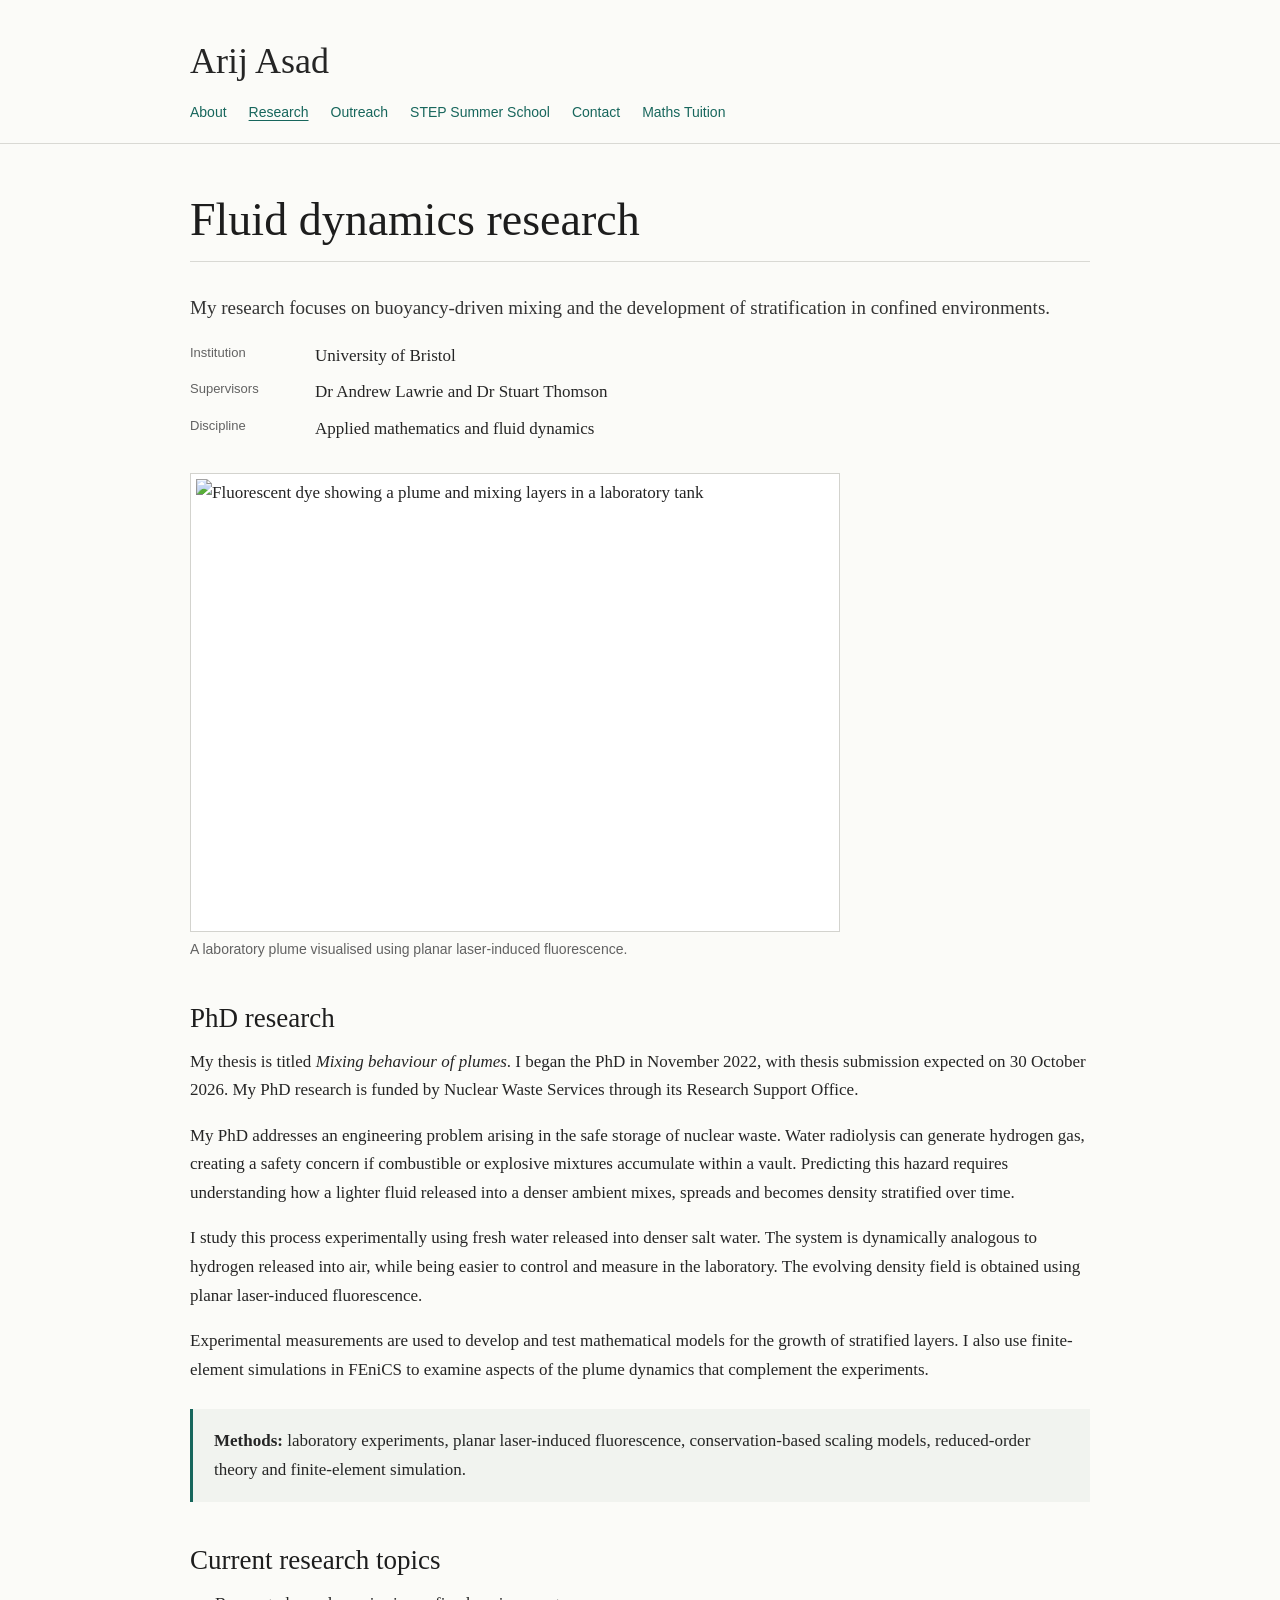
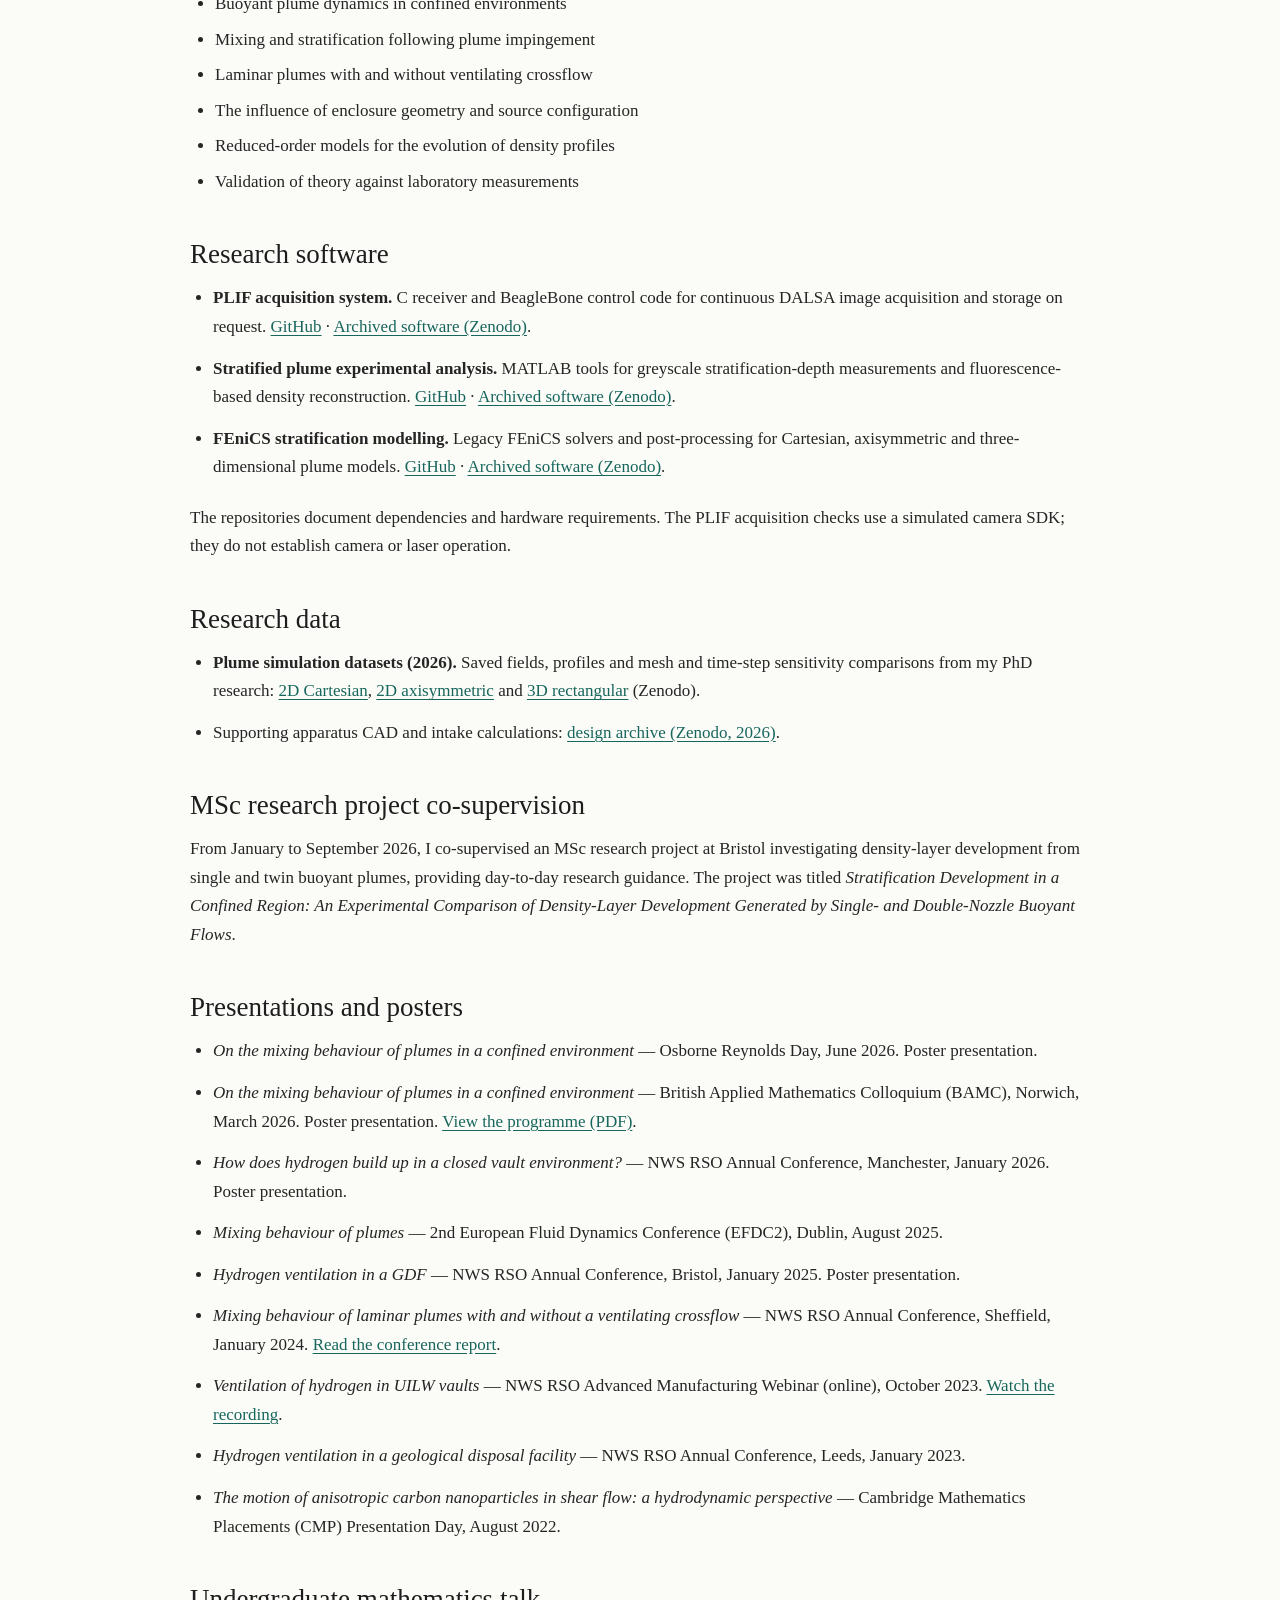
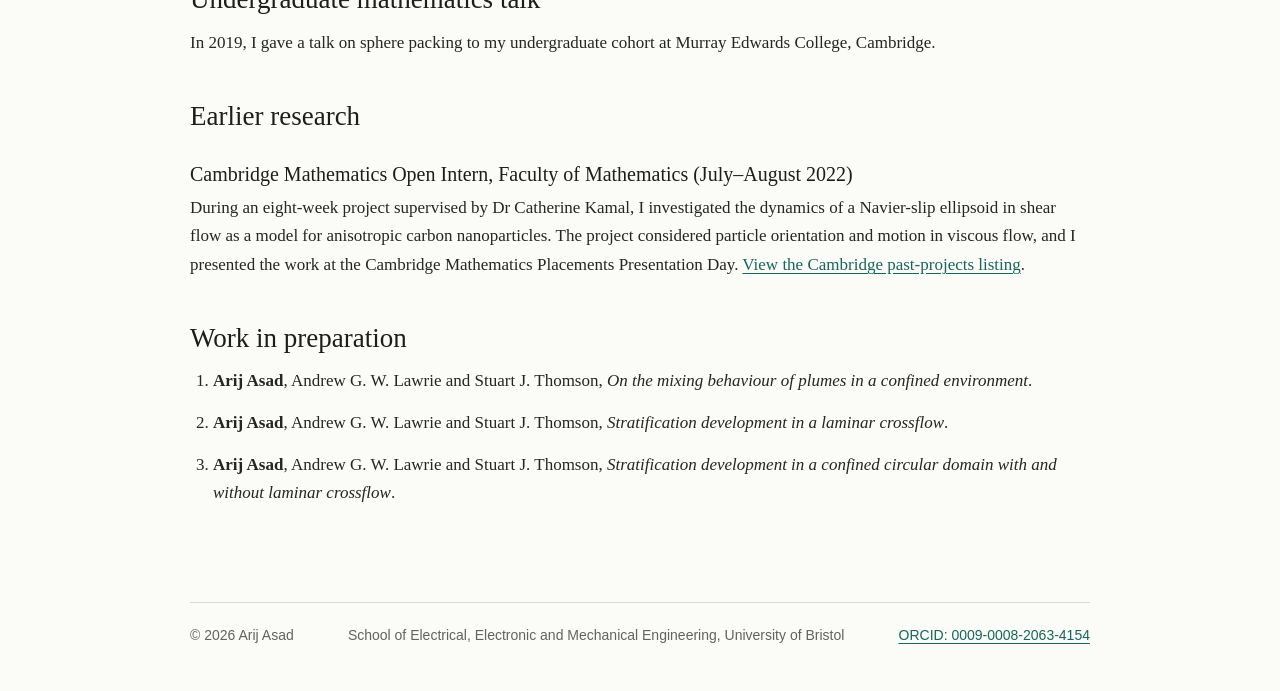
==== research/index.html @ c2981f2d "Align CV and research page with the supporting-apparatus bullet" ====
<!doctype html>
<html lang="en-GB">
<head>
  <meta charset="utf-8"><meta name="viewport" content="width=device-width, initial-scale=1">
  <title>Fluid Dynamics Research | Arij Asad</title>
  <meta name="description" content="Fluid dynamics research by Arij Asad on buoyant plumes, fluid mixing and stratification in confined environments.">
  <link rel="canonical" href="https://www.arijasad.com/research/">
  <link rel="icon" href="/favicon.ico?v=dd9f0d4a0c" sizes="16x16 32x32 48x48 64x64">
<link rel="icon" href="/plume-favicon-32.png" type="image/png" sizes="32x32">
<link rel="icon" href="/plume-favicon-64.png" type="image/png" sizes="64x64"><link rel="stylesheet" href="/site.css">
  <meta property="og:type" content="website"><meta property="og:site_name" content="Arij Asad"><meta property="og:title" content="Fluid Dynamics Research | Arij Asad"><meta property="og:description" content="Applied mathematics research into buoyant plumes, fluid mixing and stratification in confined environments."><meta property="og:url" content="https://www.arijasad.com/research/"><meta property="og:image" content="https://www.arijasad.com/assets/social-preview.png">
  <meta name="twitter:card" content="summary_large_image"><meta name="twitter:title" content="Fluid Dynamics Research | Arij Asad"><meta name="twitter:description" content="Applied mathematics research into buoyant plumes, fluid mixing and stratification in confined environments."><meta name="twitter:image" content="https://www.arijasad.com/assets/social-preview.png">
</head>
<body>
  <a class="skip-link" href="#main-content">Skip to content</a>
  <header class="site-header"><div class="site-width"><a class="site-name" href="/">Arij Asad</a><nav aria-label="Main navigation"><a href="/">About</a><a href="/research/" aria-current="page">Research</a><a href="/outreach/">Outreach</a><a href="/she-talks-science-step/">STEP Summer School</a><a href="/contact/">Contact</a><a href="https://maths.arijasad.com/">Maths Tuition</a></nav></div></header>
  <div class="site-width"><main id="main-content">
    <h1>Fluid dynamics research</h1>
    <p class="intro">My research focuses on buoyancy-driven mixing and the development of stratification in confined environments.</p>
    <dl class="detail-list"><dt>Institution</dt><dd>University of Bristol</dd><dt>Supervisors</dt><dd>Dr Andrew Lawrie and Dr Stuart Thomson</dd><dt>Discipline</dt><dd>Applied mathematics and fluid dynamics</dd></dl>
    <figure class="content-image"><img src="/assets/turbulent-plume-research.webp" alt="Fluorescent dye showing a plume and mixing layers in a laboratory tank" width="1600" height="1120"><figcaption>A laboratory plume visualised using planar laser-induced fluorescence.</figcaption></figure>
    <h2>PhD research</h2>
    <p>My thesis is titled <i>Mixing behaviour of plumes</i>. I began the PhD in November 2022, with thesis submission expected on 30 October 2026. My PhD research is funded by Nuclear Waste Services through its Research Support Office.</p>
    <p>My PhD addresses an engineering problem arising in the safe storage of nuclear waste. Water radiolysis can generate hydrogen gas, creating a safety concern if combustible or explosive mixtures accumulate within a vault. Predicting this hazard requires understanding how a lighter fluid released into a denser ambient mixes, spreads and becomes density stratified over time.</p>
    <p>I study this process experimentally using fresh water released into denser salt water. The system is dynamically analogous to hydrogen released into air, while being easier to control and measure in the laboratory. The evolving density field is obtained using planar laser-induced fluorescence.</p>
    <p>Experimental measurements are used to develop and test mathematical models for the growth of stratified layers. I also use finite-element simulations in FEniCS to examine aspects of the plume dynamics that complement the experiments.</p>
    <div class="research-note"><strong>Methods:</strong> laboratory experiments, planar laser-induced fluorescence, conservation-based scaling models, reduced-order theory and finite-element simulation.</div>
    <h2>Current research topics</h2>
    <ul><li>Buoyant plume dynamics in confined environments</li><li>Mixing and stratification following plume impingement</li><li>Laminar plumes with and without ventilating crossflow</li><li>The influence of enclosure geometry and source configuration</li><li>Reduced-order models for the evolution of density profiles</li><li>Validation of theory against laboratory measurements</li></ul>
    <h2 id="research-software">Research software</h2>
    <ul class="publication-list">
      <li><strong>PLIF acquisition system.</strong> C receiver and BeagleBone control code for continuous DALSA image acquisition and storage on request. <a href="https://github.com/arijasad/PhD-PLIF-Acquisition-System">GitHub</a> · <a href="https://doi.org/10.5281/zenodo.23546103">Archived software (Zenodo)</a>.</li>
      <li><strong>Stratified plume experimental analysis.</strong> MATLAB tools for greyscale stratification-depth measurements and fluorescence-based density reconstruction. <a href="https://github.com/arijasad/PhD-Stratified-Plume-Experimental-Analysis">GitHub</a> · <a href="https://doi.org/10.5281/zenodo.23545912">Archived software (Zenodo)</a>.</li>
      <li><strong>FEniCS stratification modelling.</strong> Legacy FEniCS solvers and post-processing for Cartesian, axisymmetric and three-dimensional plume models. <a href="https://github.com/arijasad/PhD-FEniCS-Stratification-Modelling">GitHub</a> · <a href="https://doi.org/10.5281/zenodo.23540374">Archived software (Zenodo)</a>.</li>
    </ul>
    <p>The repositories document dependencies and hardware requirements. The PLIF acquisition checks use a simulated camera SDK; they do not establish camera or laser operation.</p>
    <h2 id="research-data">Research data</h2>
    <ul class="publication-list">
      <li><strong>Plume simulation datasets (2026).</strong> Saved fields, profiles and mesh and time-step sensitivity comparisons from my PhD research: <a href="https://doi.org/10.5281/zenodo.23540946">2D Cartesian</a>, <a href="https://doi.org/10.5281/zenodo.23541035">2D axisymmetric</a> and <a href="https://doi.org/10.5281/zenodo.23542837">3D rectangular</a> (Zenodo).</li>
      <li>Supporting apparatus CAD and intake calculations: <a href="https://doi.org/10.5281/zenodo.23549016">design archive (Zenodo, 2026)</a>.</li>
    </ul>
    <h2>MSc research project co-supervision</h2>
    <p>From January to September 2026, I co-supervised an MSc research project at Bristol investigating density-layer development from single and twin buoyant plumes, providing day-to-day research guidance. The project was titled <i>Stratification Development in a Confined Region: An Experimental Comparison of Density-Layer Development Generated by Single- and Double-Nozzle Buoyant Flows</i>.</p>
    <h2>Presentations and posters</h2>
    <ul class="publication-list">
      <li><i>On the mixing behaviour of plumes in a confined environment</i> — Osborne Reynolds Day, June 2026. Poster presentation.</li>
      <li><i>On the mixing behaviour of plumes in a confined environment</i> — British Applied Mathematics Colloquium (BAMC), Norwich, March 2026. Poster presentation. <a href="https://bamc2026.mathmos.net/programme/programme.pdf" target="_blank" rel="noopener noreferrer">View the programme (PDF)</a>.</li>
      <li><i>How does hydrogen build up in a closed vault environment?</i> — NWS RSO Annual Conference, Manchester, January 2026. Poster presentation.</li>
      <li><i>Mixing behaviour of plumes</i> — 2nd European Fluid Dynamics Conference (EFDC2), Dublin, August 2025.</li>
      <li><i>Hydrogen ventilation in a GDF</i> — NWS RSO Annual Conference, Bristol, January 2025. Poster presentation.</li>
      <li><i>Mixing behaviour of laminar plumes with and without a ventilating crossflow</i> — NWS RSO Annual Conference, Sheffield, January 2024. <a href="https://www.niauk.org/nuclear-research-academics-share-learning-at-nws-conference-in-sheffield/" target="_blank" rel="noopener noreferrer">Read the conference report</a>.</li>
      <li><i>Ventilation of hydrogen in UILW vaults</i> — NWS RSO Advanced Manufacturing Webinar (online), October 2023. <a href="https://www.youtube.com/watch?v=lmaWfk3pyV0" target="_blank" rel="noopener noreferrer">Watch the recording</a>.</li>
      <li><i>Hydrogen ventilation in a geological disposal facility</i> — NWS RSO Annual Conference, Leeds, January 2023.</li>
      <li><i>The motion of anisotropic carbon nanoparticles in shear flow: a hydrodynamic perspective</i> — Cambridge Mathematics Placements (CMP) Presentation Day, August 2022.</li>
    </ul>
    <h2>Undergraduate mathematics talk</h2>
    <p>In 2019, I gave a talk on sphere packing to my undergraduate cohort at Murray Edwards College, Cambridge.</p>
    <h2>Earlier research</h2>
    <h3>Cambridge Mathematics Open Intern, Faculty of Mathematics (July–August 2022)</h3>
    <p>During an eight-week project supervised by Dr Catherine Kamal, I investigated the dynamics of a Navier-slip ellipsoid in shear flow as a model for anisotropic carbon nanoparticles. The project considered particle orientation and motion in viscous flow, and I presented the work at the Cambridge Mathematics Placements Presentation Day. <a href="https://www.maths.cam.ac.uk/internships/cambridge-mathematics-open-interns-and-past-projects" target="_blank" rel="noopener noreferrer">View the Cambridge past-projects listing</a>.</p>
    <h2>Work in preparation</h2>
    <ol class="publication-list"><li><strong>Arij Asad</strong>, Andrew G. W. Lawrie and Stuart J. Thomson, <i>On the mixing behaviour of plumes in a confined environment</i>.</li><li><strong>Arij Asad</strong>, Andrew G. W. Lawrie and Stuart J. Thomson, <i>Stratification development in a laminar crossflow</i>.</li><li><strong>Arij Asad</strong>, Andrew G. W. Lawrie and Stuart J. Thomson, <i>Stratification development in a confined circular domain with and without laminar crossflow</i>.</li></ol>
  </main></div>
  <footer class="site-footer site-width"><p>© 2026 Arij Asad</p><p>School of Electrical, Electronic and Mechanical Engineering, University of Bristol</p><p><a href="https://orcid.org/0009-0008-2063-4154" rel="me">ORCID: 0009-0008-2063-4154</a></p></footer>
</body>
</html>
---- site.css ----
:root {
  --text: #252525;
  --muted: #626262;
  --link: #17665c;
  --link-dark: #0e4d45;
  --rule: #d9d9d4;
  --background: #fbfbf8;
  --soft: #f1f3ef;
  --serif: Georgia, "Times New Roman", serif;
  --sans: Arial, Helvetica, sans-serif;
}

* { box-sizing: border-box; }
html { scroll-behavior: smooth; }
body {
  margin: 0;
  background: var(--background);
  color: var(--text);
  font-family: var(--serif);
  font-size: 17px;
  line-height: 1.68;
  -webkit-font-smoothing: antialiased;
}

a { color: var(--link); text-underline-offset: 3px; }
a:hover, a:focus-visible { color: var(--link-dark); }
img { display: block; max-width: 100%; height: auto; }

.skip-link {
  position: absolute;
  left: -9999px;
  top: 8px;
  padding: 8px 12px;
  background: white;
  z-index: 10;
}
.skip-link:focus { left: 8px; }

.site-width {
  width: min(900px, calc(100% - 42px));
  margin-inline: auto;
}

.site-header {
  padding: 42px 0 19px;
  border-bottom: 1px solid var(--rule);
}

.site-name {
  color: var(--text);
  font-size: 36px;
  line-height: 1.1;
  text-decoration: none;
}

.site-header nav {
  display: flex;
  flex-wrap: wrap;
  gap: 7px 22px;
  margin-top: 18px;
  font-family: var(--sans);
  font-size: 14px;
}

.site-header nav a { color: var(--link); text-decoration: none; }
.site-header nav a:hover,
.site-header nav a:focus-visible,
.site-header nav a[aria-current="page"] { text-decoration: underline; }

main { padding: 48px 0 72px; }

h1, h2, h3 {
  color: #1d1d1d;
  font-family: var(--serif);
  font-weight: 400;
  line-height: 1.22;
}

h1 {
  margin: 0 0 30px;
  padding-bottom: 13px;
  border-bottom: 1px solid var(--rule);
  font-size: clamp(34px, 5vw, 46px);
}

h2 { margin: 42px 0 13px; font-size: 27px; }
h3 { margin: 29px 0 8px; font-size: 20px; }
p { margin: 0 0 17px; }
ul, ol { margin: 8px 0 22px; padding-left: 25px; }
li { margin-bottom: 7px; }

.intro { color: #343434; font-size: 19px; line-height: 1.65; }

.home-photo { float: right; width: 210px; margin: 2px 0 22px 34px; }
.home-photo img,
.content-image img { border: 1px solid #d3d3ce; padding: 5px; background: white; }

figure { margin: 30px 0; }
figcaption {
  margin-top: 7px;
  color: var(--muted);
  font-family: var(--sans);
  font-size: 14px;
  line-height: 1.5;
}

.content-image { width: min(100%, 650px); }
.content-image.medium { width: min(100%, 560px); }
.content-image.small { width: min(100%, 430px); }

.quick-links {
  display: flex;
  flex-wrap: wrap;
  gap: 8px 20px;
  margin: 26px 0 34px;
  padding: 14px 0;
  border-top: 1px solid var(--rule);
  border-bottom: 1px solid var(--rule);
  font-family: var(--sans);
  font-size: 14px;
}

.interest-list { columns: 2; column-gap: 45px; max-width: 720px; }
.detail-list { margin: 18px 0 28px; }
.detail-list dt {
  float: left;
  clear: left;
  width: 115px;
  color: var(--muted);
  font-family: var(--sans);
  font-size: 13px;
}
.detail-list dd { margin: 0 0 8px 125px; }

.research-note {
  margin: 25px 0;
  padding: 18px 21px;
  border-left: 3px solid var(--link);
  background: var(--soft);
}

.publication-list { padding-left: 23px; }
.publication-list li { margin-bottom: 13px; }
.plain-sections section + section {
  margin-top: 39px;
  padding-top: 1px;
  border-top: 1px solid var(--rule);
}
.programme { margin-bottom: 25px; }
.programme h3 { margin-bottom: 5px; }
.programme p { margin-bottom: 8px; }

.contact-block {
  margin: 28px 0;
  padding: 20px 23px;
  background: var(--soft);
  border: 1px solid #dfe3dc;
}
.contact-block h2 { margin-top: 0; }
.contact-block p:last-child { margin-bottom: 0; }

.site-footer {
  display: flex;
  justify-content: space-between;
  gap: 25px;
  padding: 22px 0 45px;
  border-top: 1px solid var(--rule);
  color: var(--muted);
  font-family: var(--sans);
  font-size: 14px;
  line-height: 1.5;
}
.site-footer p { margin: 0; }

.profile-links {
  display: flex;
  flex-wrap: wrap;
  gap: 8px 22px;
  padding: 0;
  list-style: none;
  font-family: var(--sans);
  font-size: 14px;
}
.profile-links li { margin: 0; }
.home-profile-links { margin: -8px 0 27px; }

@media (max-width: 650px) {
  body { font-size: 16px; }
  .site-width { width: min(100% - 30px, 900px); }
  .site-header { padding-top: 28px; }
  .site-name { font-size: 31px; }
  main { padding-top: 35px; }
  h1 { font-size: 34px; }
  h2 { font-size: 24px; }
  .home-photo { float: none; width: min(230px, 70%); margin: 0 0 27px; }
  .interest-list { columns: 1; }
  .detail-list dt { float: none; width: auto; margin-bottom: 1px; }
  .detail-list dd { margin-left: 0; margin-bottom: 12px; }
  .site-footer { display: block; }
  .site-footer p + p { margin-top: 7px; }
}
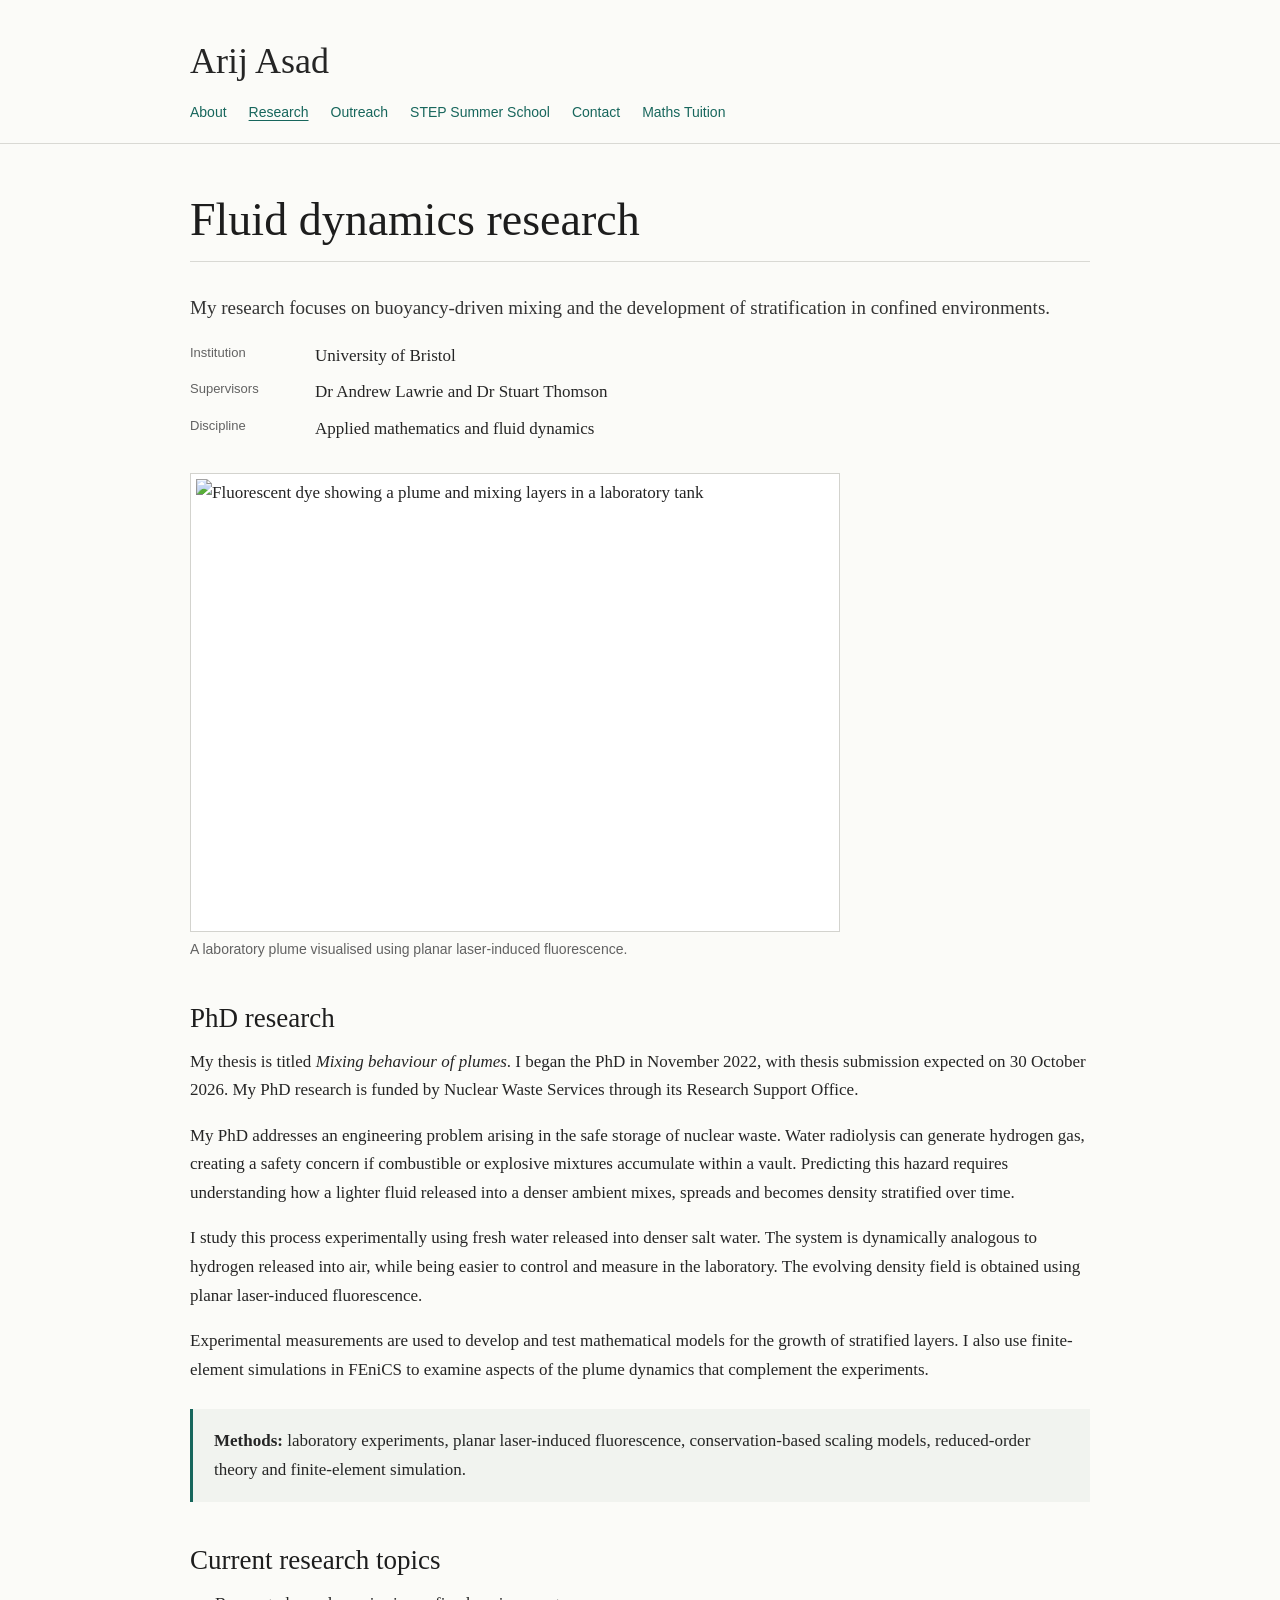
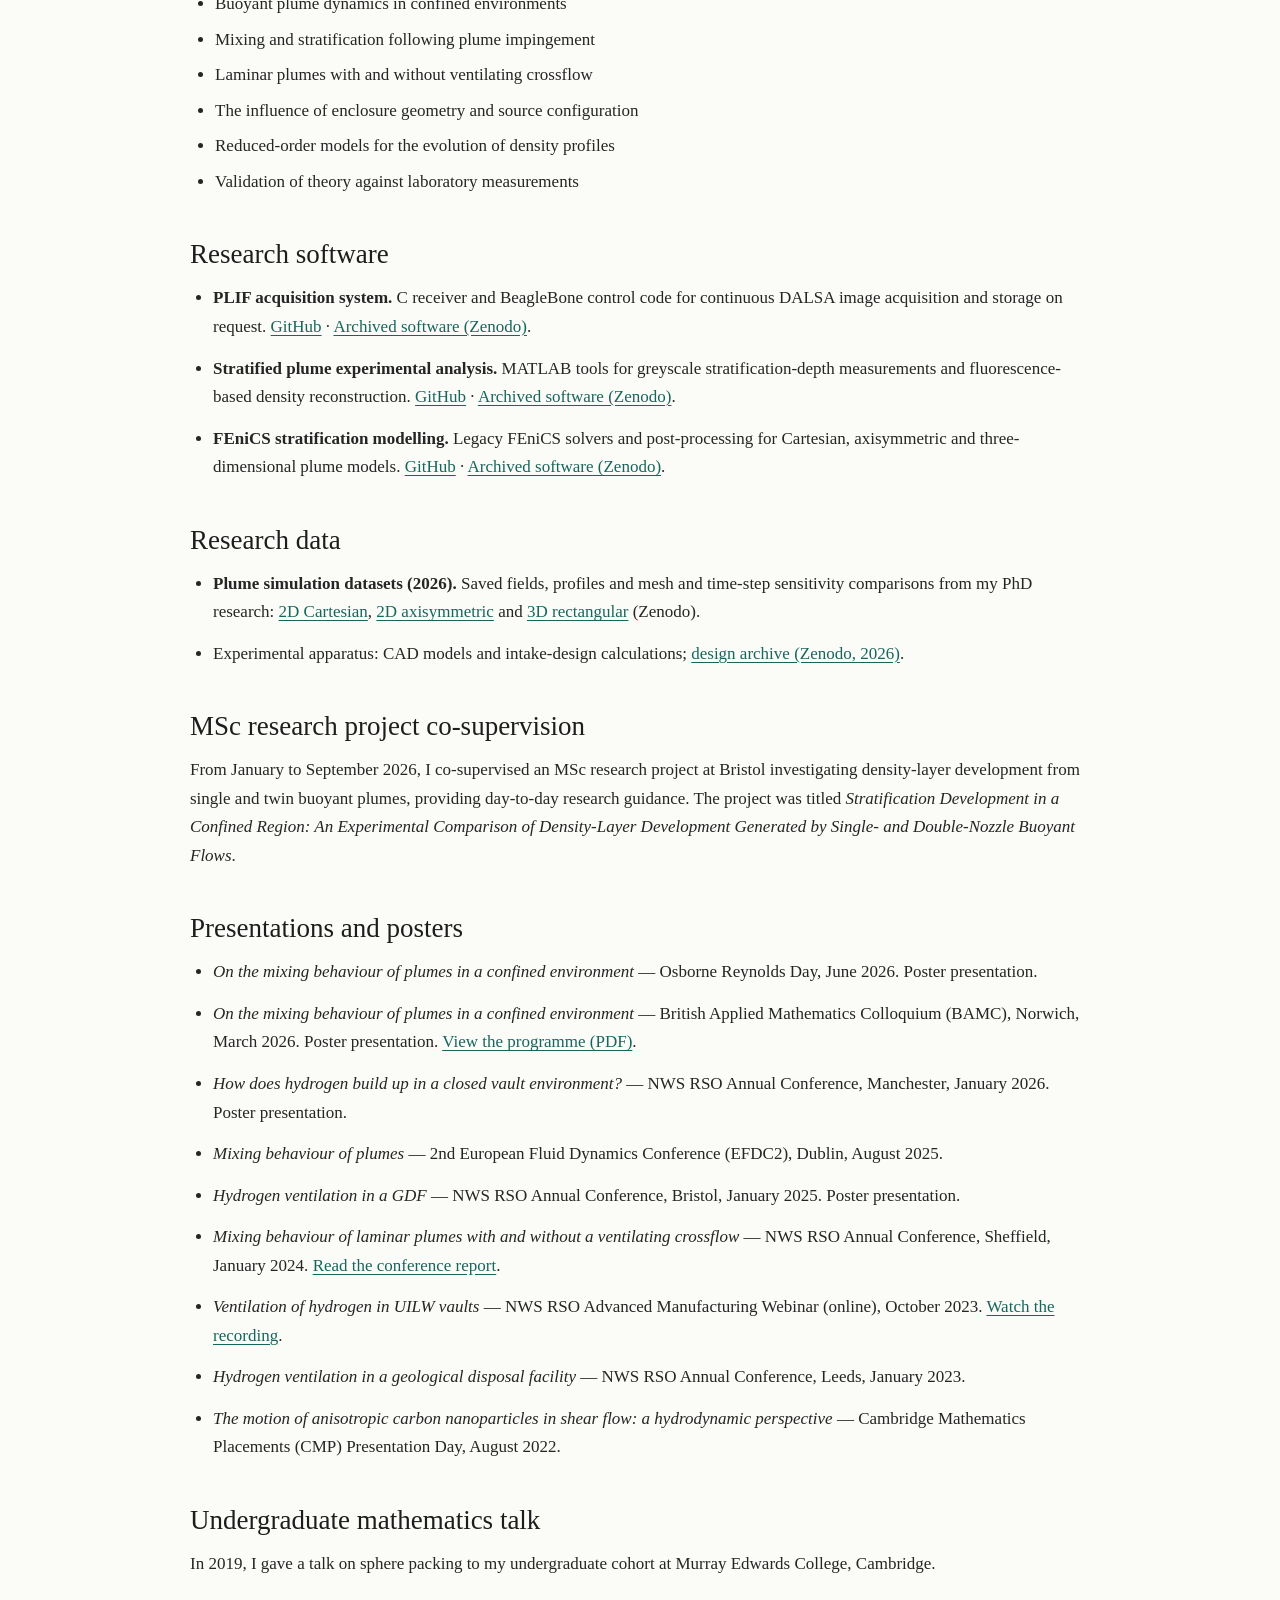
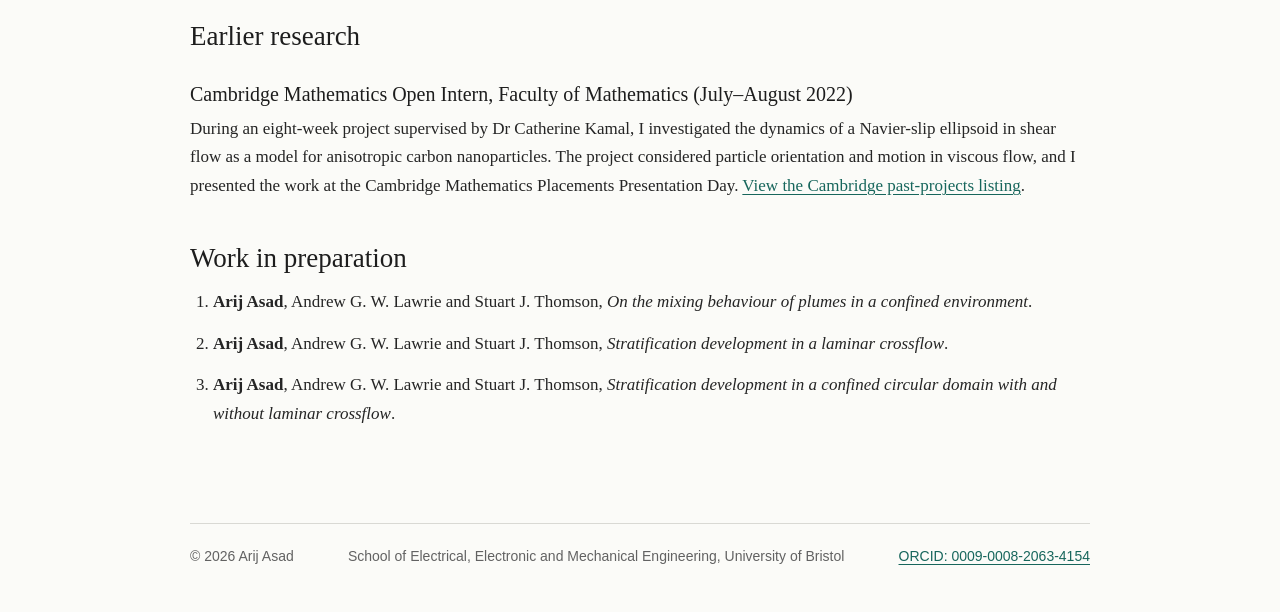
==== commit c73e18f3: "Clarify apparatus bullet and simplify software overview" ====
--- a/research/index.html
+++ b/research/index.html
@@ -33,11 +33,10 @@
       <li><strong>Stratified plume experimental analysis.</strong> MATLAB tools for greyscale stratification-depth measurements and fluorescence-based density reconstruction. <a href="https://github.com/arijasad/PhD-Stratified-Plume-Experimental-Analysis">GitHub</a> · <a href="https://doi.org/10.5281/zenodo.23545912">Archived software (Zenodo)</a>.</li>
       <li><strong>FEniCS stratification modelling.</strong> Legacy FEniCS solvers and post-processing for Cartesian, axisymmetric and three-dimensional plume models. <a href="https://github.com/arijasad/PhD-FEniCS-Stratification-Modelling">GitHub</a> · <a href="https://doi.org/10.5281/zenodo.23540374">Archived software (Zenodo)</a>.</li>
     </ul>
-    <p>The repositories document dependencies and hardware requirements. The PLIF acquisition checks use a simulated camera SDK; they do not establish camera or laser operation.</p>
     <h2 id="research-data">Research data</h2>
     <ul class="publication-list">
       <li><strong>Plume simulation datasets (2026).</strong> Saved fields, profiles and mesh and time-step sensitivity comparisons from my PhD research: <a href="https://doi.org/10.5281/zenodo.23540946">2D Cartesian</a>, <a href="https://doi.org/10.5281/zenodo.23541035">2D axisymmetric</a> and <a href="https://doi.org/10.5281/zenodo.23542837">3D rectangular</a> (Zenodo).</li>
-      <li>Supporting apparatus CAD and intake calculations: <a href="https://doi.org/10.5281/zenodo.23549016">design archive (Zenodo, 2026)</a>.</li>
+      <li>Experimental apparatus: CAD models and intake-design calculations; <a href="https://doi.org/10.5281/zenodo.23549016">design archive (Zenodo, 2026)</a>.</li>
     </ul>
     <h2>MSc research project co-supervision</h2>
     <p>From January to September 2026, I co-supervised an MSc research project at Bristol investigating density-layer development from single and twin buoyant plumes, providing day-to-day research guidance. The project was titled <i>Stratification Development in a Confined Region: An Experimental Comparison of Density-Layer Development Generated by Single- and Double-Nozzle Buoyant Flows</i>.</p>
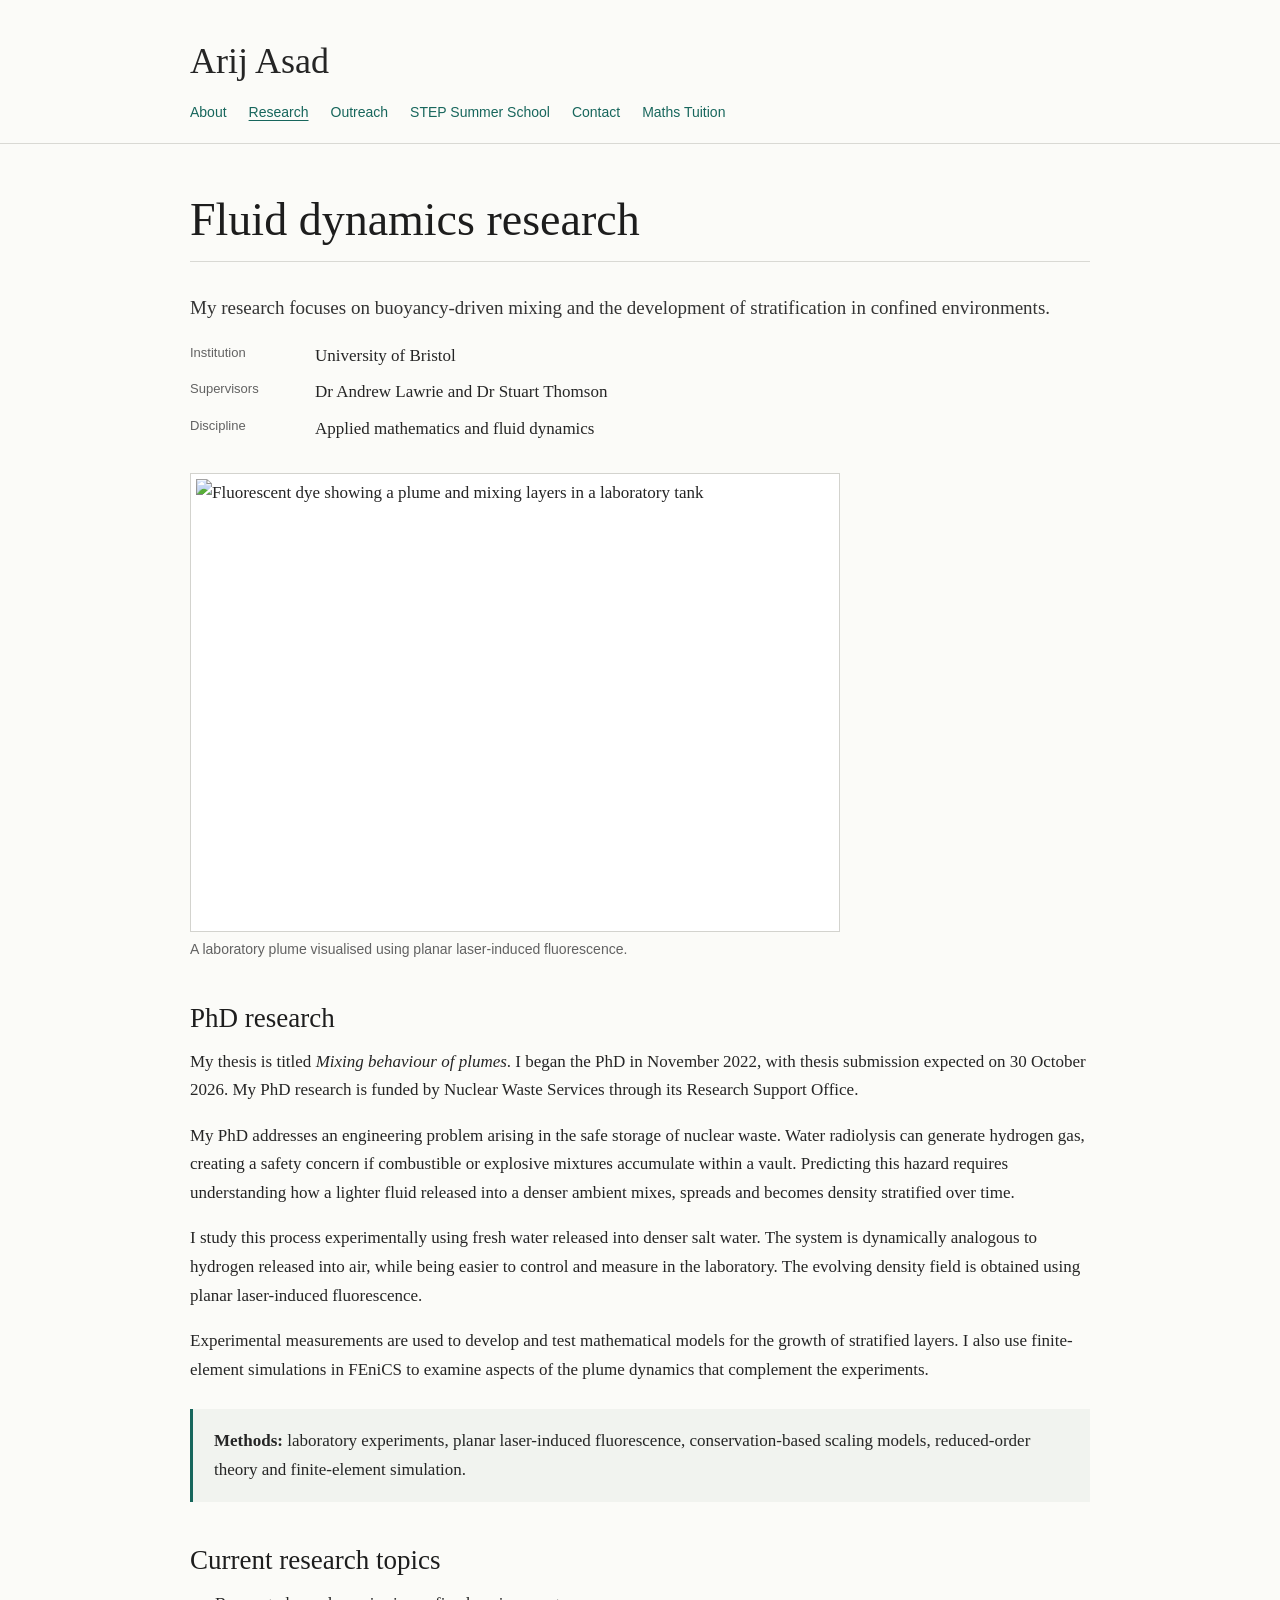
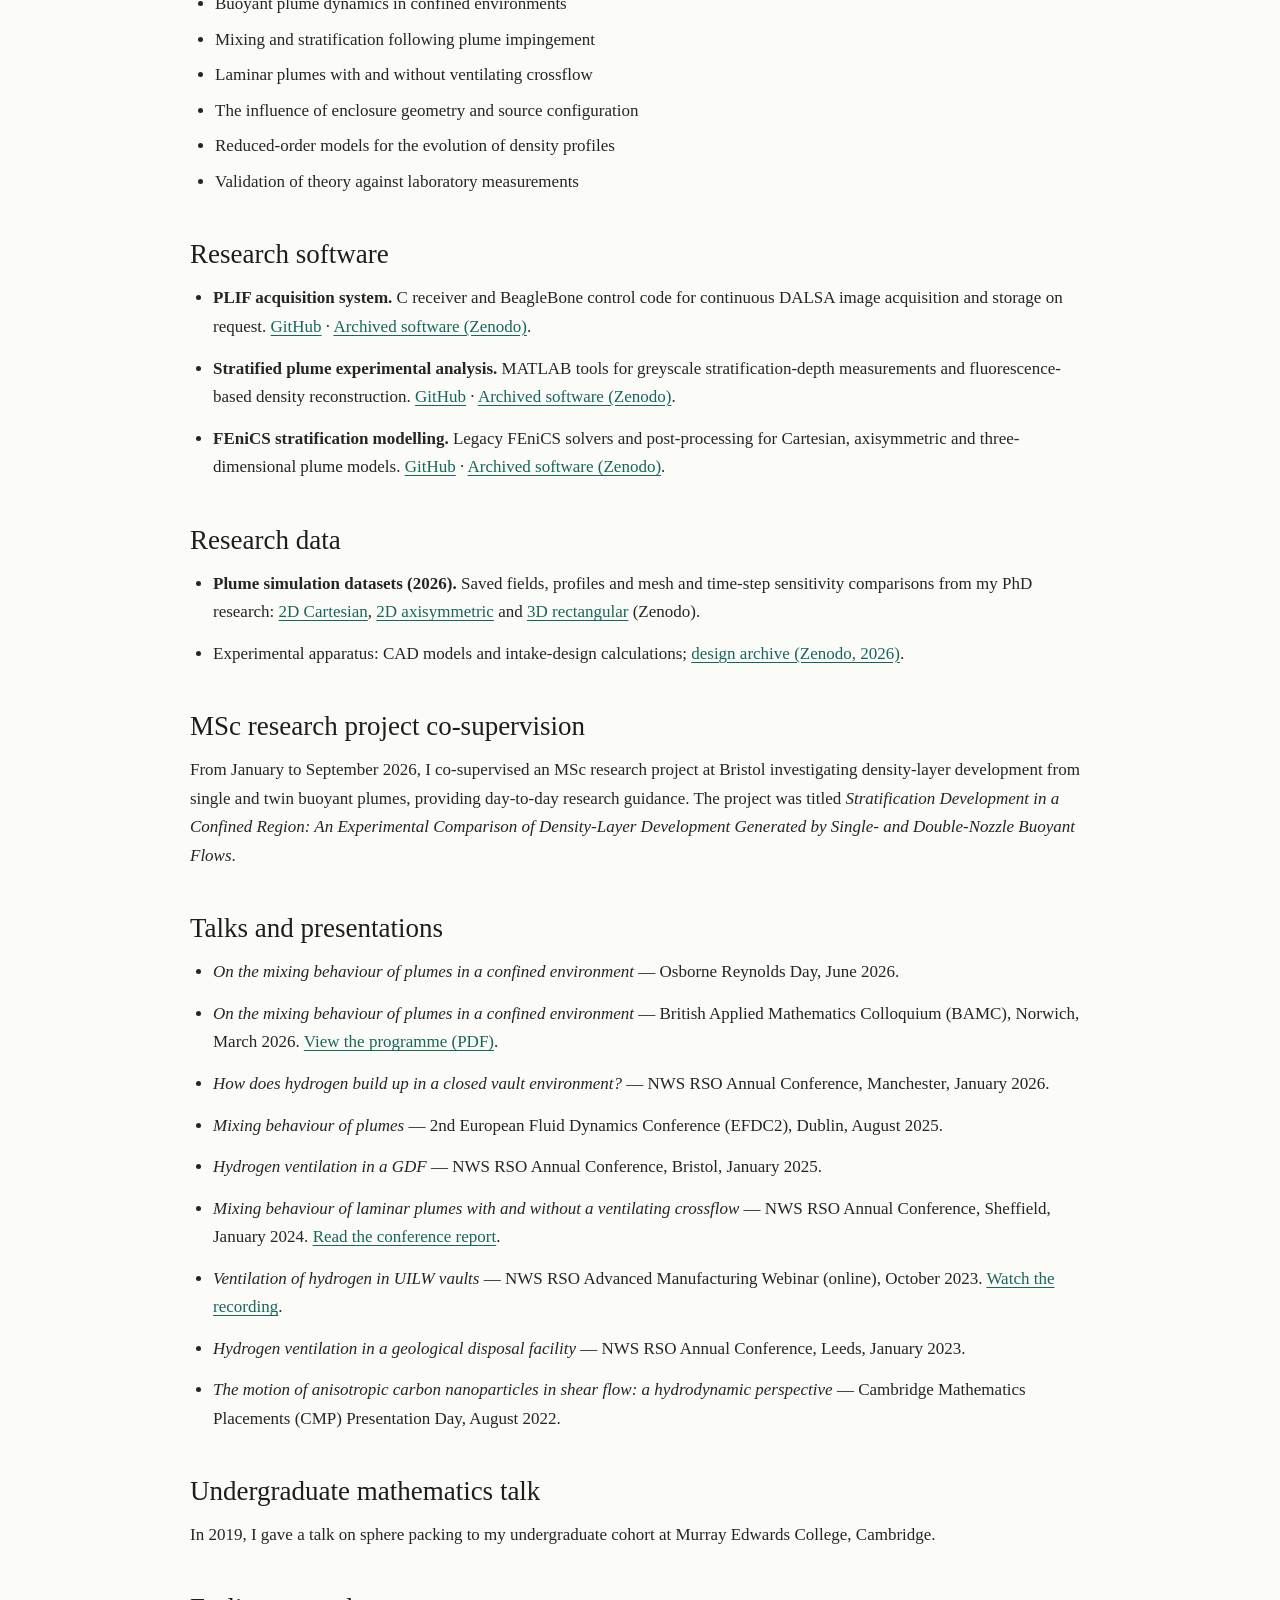
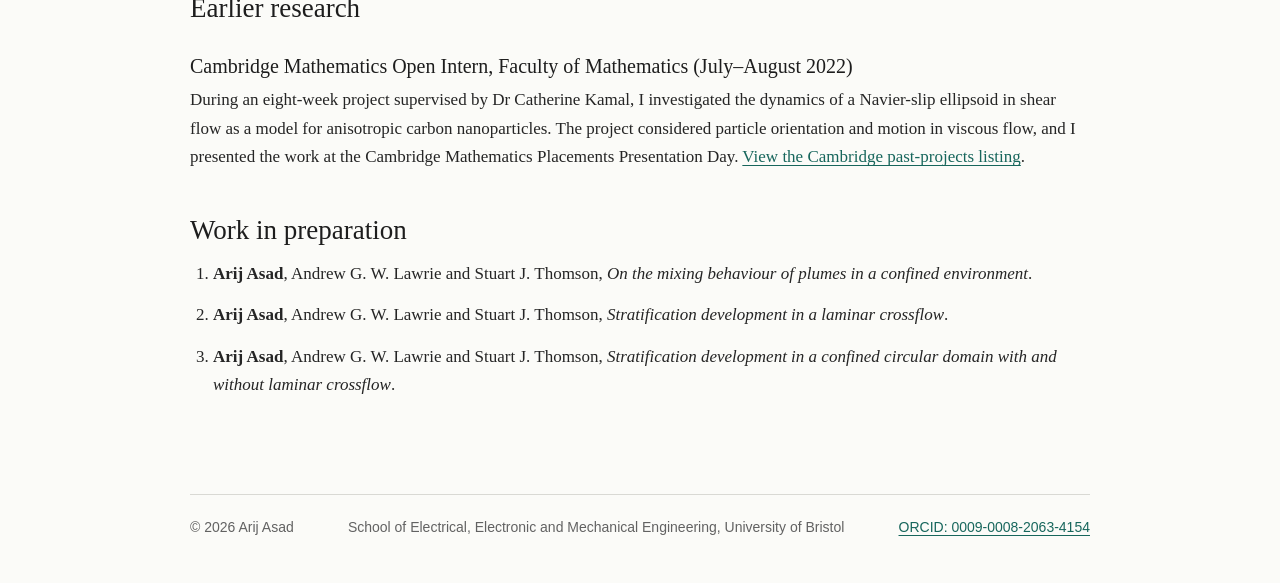
==== commit 4d8ade20: "Match website presentation wording to the CV" ====
--- a/research/index.html
+++ b/research/index.html
@@ -40,13 +40,13 @@
     </ul>
     <h2>MSc research project co-supervision</h2>
     <p>From January to September 2026, I co-supervised an MSc research project at Bristol investigating density-layer development from single and twin buoyant plumes, providing day-to-day research guidance. The project was titled <i>Stratification Development in a Confined Region: An Experimental Comparison of Density-Layer Development Generated by Single- and Double-Nozzle Buoyant Flows</i>.</p>
-    <h2>Presentations and posters</h2>
+    <h2>Talks and presentations</h2>
     <ul class="publication-list">
-      <li><i>On the mixing behaviour of plumes in a confined environment</i> — Osborne Reynolds Day, June 2026. Poster presentation.</li>
-      <li><i>On the mixing behaviour of plumes in a confined environment</i> — British Applied Mathematics Colloquium (BAMC), Norwich, March 2026. Poster presentation. <a href="https://bamc2026.mathmos.net/programme/programme.pdf" target="_blank" rel="noopener noreferrer">View the programme (PDF)</a>.</li>
-      <li><i>How does hydrogen build up in a closed vault environment?</i> — NWS RSO Annual Conference, Manchester, January 2026. Poster presentation.</li>
+      <li><i>On the mixing behaviour of plumes in a confined environment</i> — Osborne Reynolds Day, June 2026.</li>
+      <li><i>On the mixing behaviour of plumes in a confined environment</i> — British Applied Mathematics Colloquium (BAMC), Norwich, March 2026. <a href="https://bamc2026.mathmos.net/programme/programme.pdf" target="_blank" rel="noopener noreferrer">View the programme (PDF)</a>.</li>
+      <li><i>How does hydrogen build up in a closed vault environment?</i> — NWS RSO Annual Conference, Manchester, January 2026.</li>
       <li><i>Mixing behaviour of plumes</i> — 2nd European Fluid Dynamics Conference (EFDC2), Dublin, August 2025.</li>
-      <li><i>Hydrogen ventilation in a GDF</i> — NWS RSO Annual Conference, Bristol, January 2025. Poster presentation.</li>
+      <li><i>Hydrogen ventilation in a GDF</i> — NWS RSO Annual Conference, Bristol, January 2025.</li>
       <li><i>Mixing behaviour of laminar plumes with and without a ventilating crossflow</i> — NWS RSO Annual Conference, Sheffield, January 2024. <a href="https://www.niauk.org/nuclear-research-academics-share-learning-at-nws-conference-in-sheffield/" target="_blank" rel="noopener noreferrer">Read the conference report</a>.</li>
       <li><i>Ventilation of hydrogen in UILW vaults</i> — NWS RSO Advanced Manufacturing Webinar (online), October 2023. <a href="https://www.youtube.com/watch?v=lmaWfk3pyV0" target="_blank" rel="noopener noreferrer">Watch the recording</a>.</li>
       <li><i>Hydrogen ventilation in a geological disposal facility</i> — NWS RSO Annual Conference, Leeds, January 2023.</li>
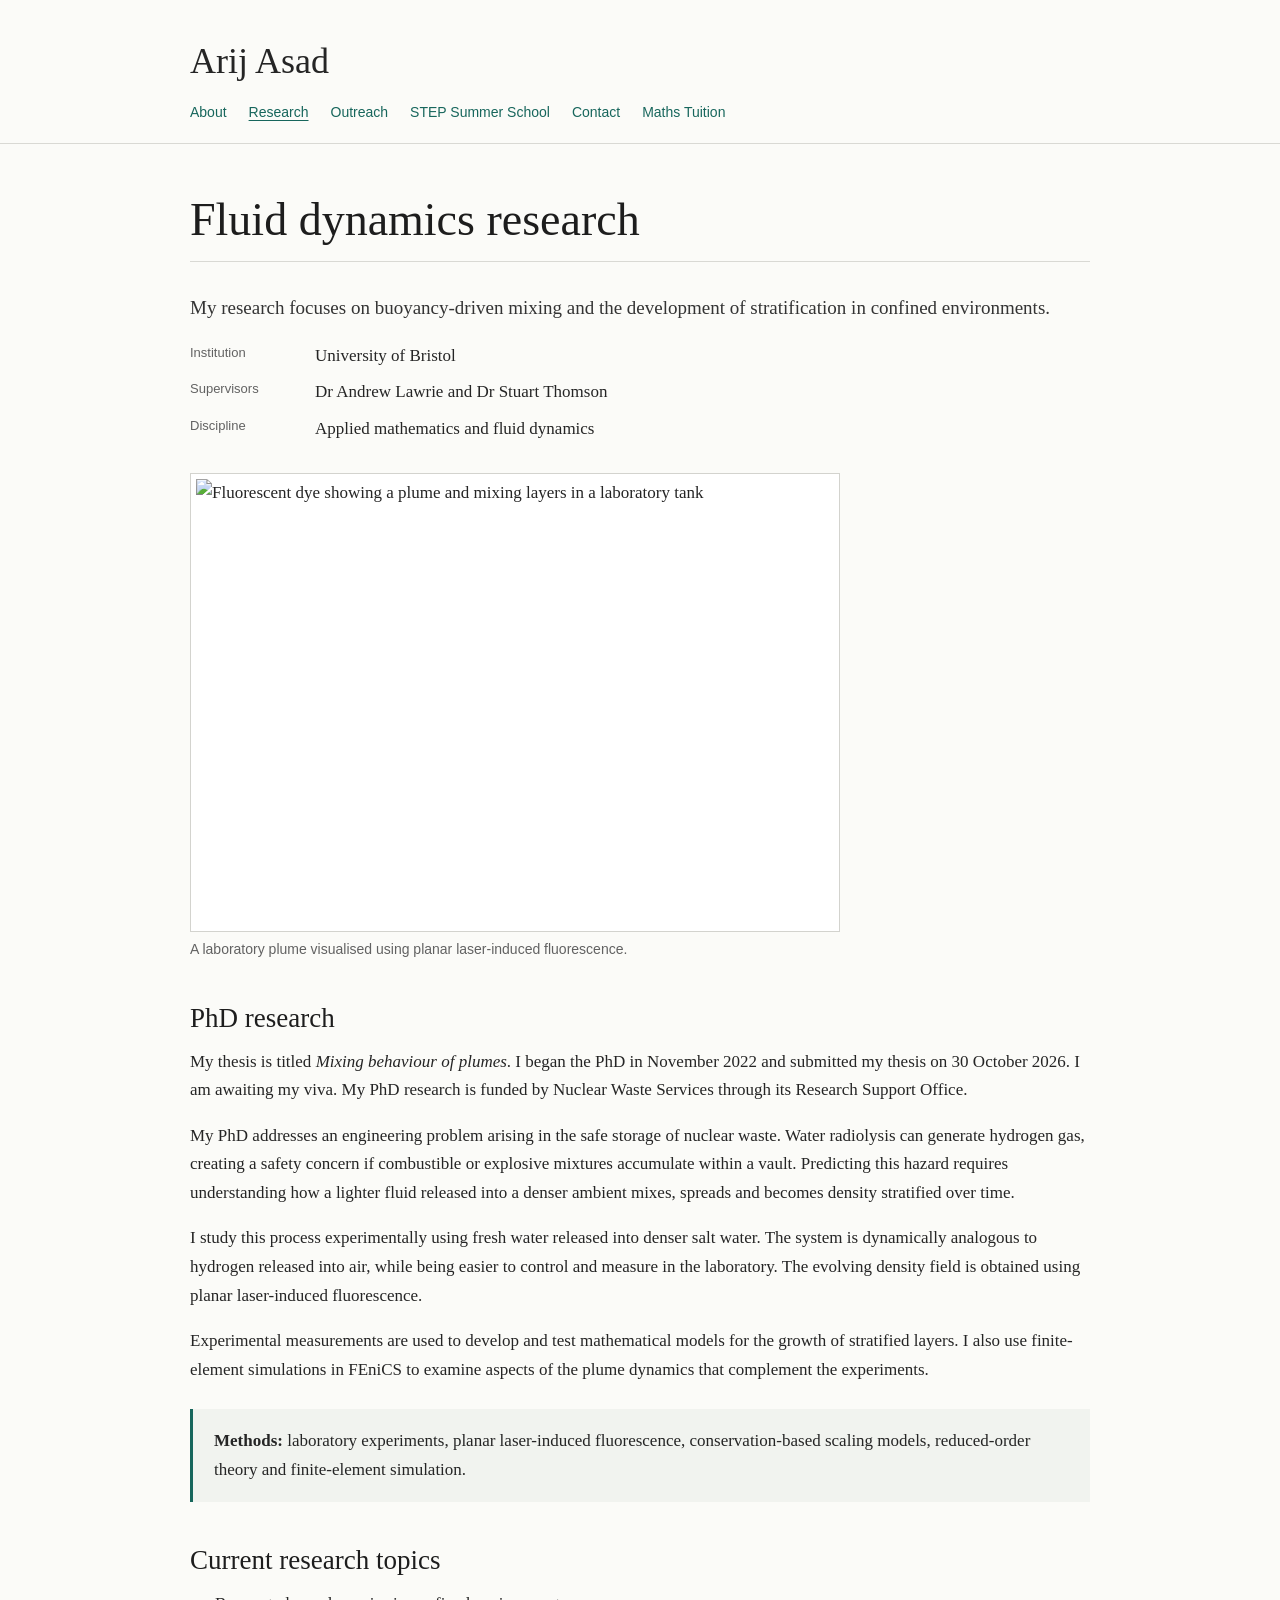
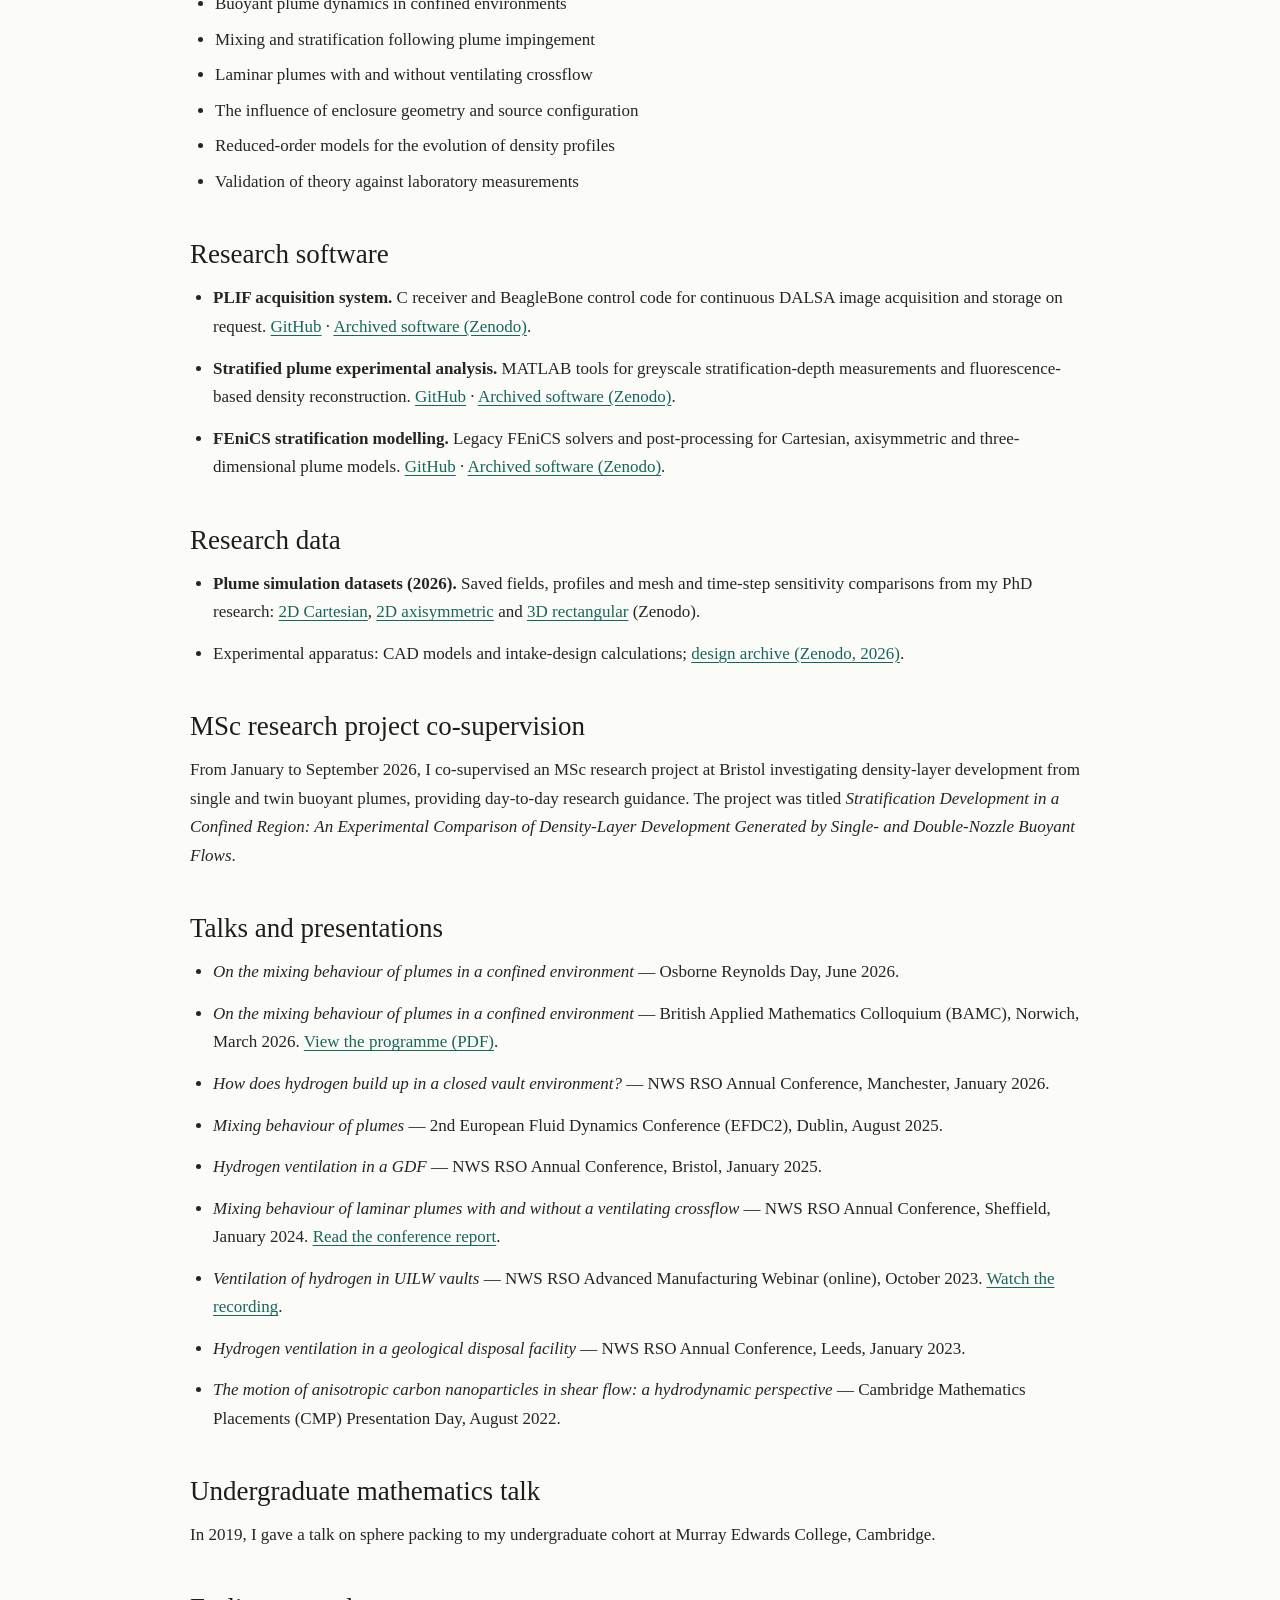
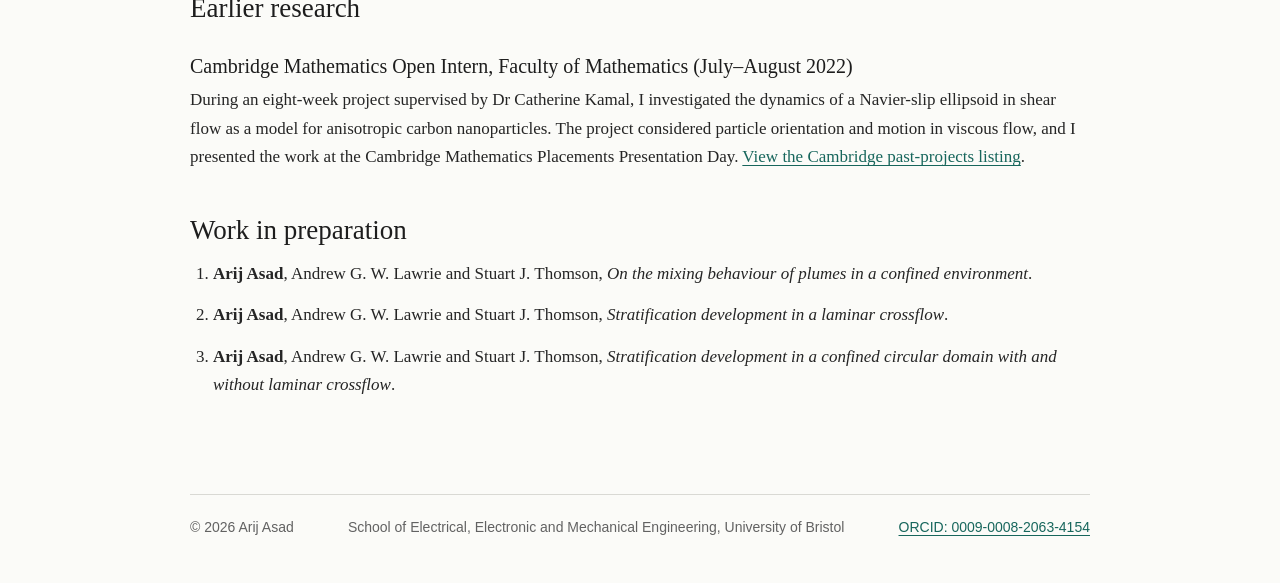
==== commit 7a20dc78: "Record PhD thesis submission and awaiting viva status" ====
--- a/research/index.html
+++ b/research/index.html
@@ -20,7 +20,7 @@
     <dl class="detail-list"><dt>Institution</dt><dd>University of Bristol</dd><dt>Supervisors</dt><dd>Dr Andrew Lawrie and Dr Stuart Thomson</dd><dt>Discipline</dt><dd>Applied mathematics and fluid dynamics</dd></dl>
     <figure class="content-image"><img src="/assets/turbulent-plume-research.webp" alt="Fluorescent dye showing a plume and mixing layers in a laboratory tank" width="1600" height="1120"><figcaption>A laboratory plume visualised using planar laser-induced fluorescence.</figcaption></figure>
     <h2>PhD research</h2>
-    <p>My thesis is titled <i>Mixing behaviour of plumes</i>. I began the PhD in November 2022, with thesis submission expected on 30 October 2026. My PhD research is funded by Nuclear Waste Services through its Research Support Office.</p>
+    <p>My thesis is titled <i>Mixing behaviour of plumes</i>. I began the PhD in November 2022 and submitted my thesis on 30 October 2026. I am awaiting my viva. My PhD research is funded by Nuclear Waste Services through its Research Support Office.</p>
     <p>My PhD addresses an engineering problem arising in the safe storage of nuclear waste. Water radiolysis can generate hydrogen gas, creating a safety concern if combustible or explosive mixtures accumulate within a vault. Predicting this hazard requires understanding how a lighter fluid released into a denser ambient mixes, spreads and becomes density stratified over time.</p>
     <p>I study this process experimentally using fresh water released into denser salt water. The system is dynamically analogous to hydrogen released into air, while being easier to control and measure in the laboratory. The evolving density field is obtained using planar laser-induced fluorescence.</p>
     <p>Experimental measurements are used to develop and test mathematical models for the growth of stratified layers. I also use finite-element simulations in FEniCS to examine aspects of the plume dynamics that complement the experiments.</p>
@@ -29,14 +29,14 @@
     <ul><li>Buoyant plume dynamics in confined environments</li><li>Mixing and stratification following plume impingement</li><li>Laminar plumes with and without ventilating crossflow</li><li>The influence of enclosure geometry and source configuration</li><li>Reduced-order models for the evolution of density profiles</li><li>Validation of theory against laboratory measurements</li></ul>
     <h2 id="research-software">Research software</h2>
     <ul class="publication-list">
-      <li><strong>PLIF acquisition system.</strong> C receiver and BeagleBone control code for continuous DALSA image acquisition and storage on request. <a href="https://github.com/arijasad/PhD-PLIF-Acquisition-System">GitHub</a> · <a href="https://doi.org/10.5281/zenodo.23546103">Archived software (Zenodo)</a>.</li>
-      <li><strong>Stratified plume experimental analysis.</strong> MATLAB tools for greyscale stratification-depth measurements and fluorescence-based density reconstruction. <a href="https://github.com/arijasad/PhD-Stratified-Plume-Experimental-Analysis">GitHub</a> · <a href="https://doi.org/10.5281/zenodo.23545912">Archived software (Zenodo)</a>.</li>
-      <li><strong>FEniCS stratification modelling.</strong> Legacy FEniCS solvers and post-processing for Cartesian, axisymmetric and three-dimensional plume models. <a href="https://github.com/arijasad/PhD-FEniCS-Stratification-Modelling">GitHub</a> · <a href="https://doi.org/10.5281/zenodo.23540374">Archived software (Zenodo)</a>.</li>
+      <li><strong>PLIF acquisition system.</strong> C receiver and BeagleBone control code for continuous DALSA image acquisition and storage on request. <a href="https://github.com/arijasad/PhD-PLIF-Acquisition-System">GitHub</a> · <a href="https://doi.org/10.5281/zenodo.23702255">Archived software (Zenodo)</a>.</li>
+      <li><strong>Stratified plume experimental analysis.</strong> MATLAB tools for greyscale stratification-depth measurements and fluorescence-based density reconstruction. <a href="https://github.com/arijasad/PhD-Stratified-Plume-Experimental-Analysis">GitHub</a> · <a href="https://doi.org/10.5281/zenodo.23716990">Archived software (Zenodo)</a>.</li>
+      <li><strong>FEniCS stratification modelling.</strong> Legacy FEniCS solvers and post-processing for Cartesian, axisymmetric and three-dimensional plume models. <a href="https://github.com/arijasad/PhD-FEniCS-Stratification-Modelling">GitHub</a> · <a href="https://doi.org/10.5281/zenodo.23702110">Archived software (Zenodo)</a>.</li>
     </ul>
     <h2 id="research-data">Research data</h2>
     <ul class="publication-list">
-      <li><strong>Plume simulation datasets (2026).</strong> Saved fields, profiles and mesh and time-step sensitivity comparisons from my PhD research: <a href="https://doi.org/10.5281/zenodo.23540946">2D Cartesian</a>, <a href="https://doi.org/10.5281/zenodo.23541035">2D axisymmetric</a> and <a href="https://doi.org/10.5281/zenodo.23542837">3D rectangular</a> (Zenodo).</li>
-      <li>Experimental apparatus: CAD models and intake-design calculations; <a href="https://doi.org/10.5281/zenodo.23549016">design archive (Zenodo, 2026)</a>.</li>
+      <li><strong>Plume simulation datasets (2026).</strong> Saved fields, profiles and mesh and time-step sensitivity comparisons from my PhD research: <a href="https://doi.org/10.5281/zenodo.23540946">2D Cartesian</a>, <a href="https://doi.org/10.5281/zenodo.23541035">2D axisymmetric</a> and <a href="https://doi.org/10.5281/zenodo.23702682">3D rectangular</a> (Zenodo).</li>
+      <li>Experimental apparatus: CAD models and intake-design calculations; <a href="https://doi.org/10.5281/zenodo.23717235">design archive (Zenodo, 2026)</a>.</li>
     </ul>
     <h2>MSc research project co-supervision</h2>
     <p>From January to September 2026, I co-supervised an MSc research project at Bristol investigating density-layer development from single and twin buoyant plumes, providing day-to-day research guidance. The project was titled <i>Stratification Development in a Confined Region: An Experimental Comparison of Density-Layer Development Generated by Single- and Double-Nozzle Buoyant Flows</i>.</p>
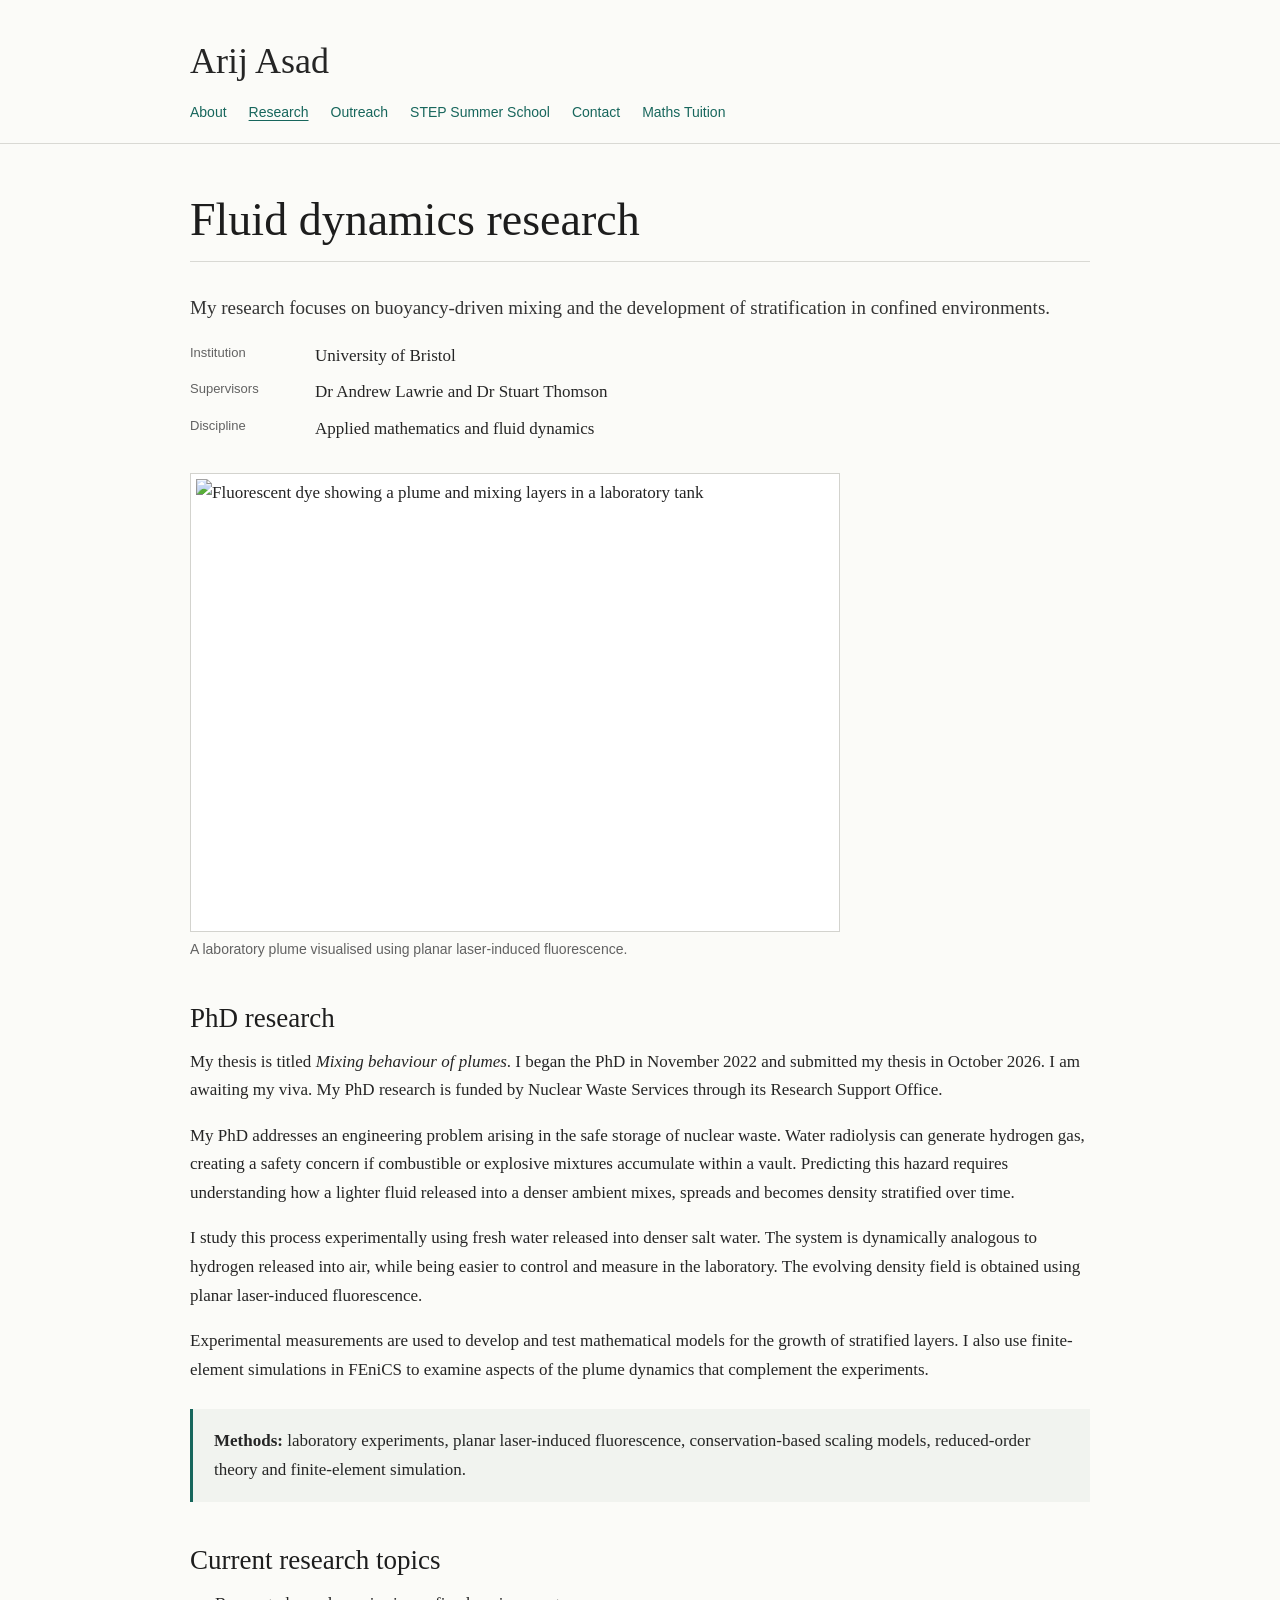
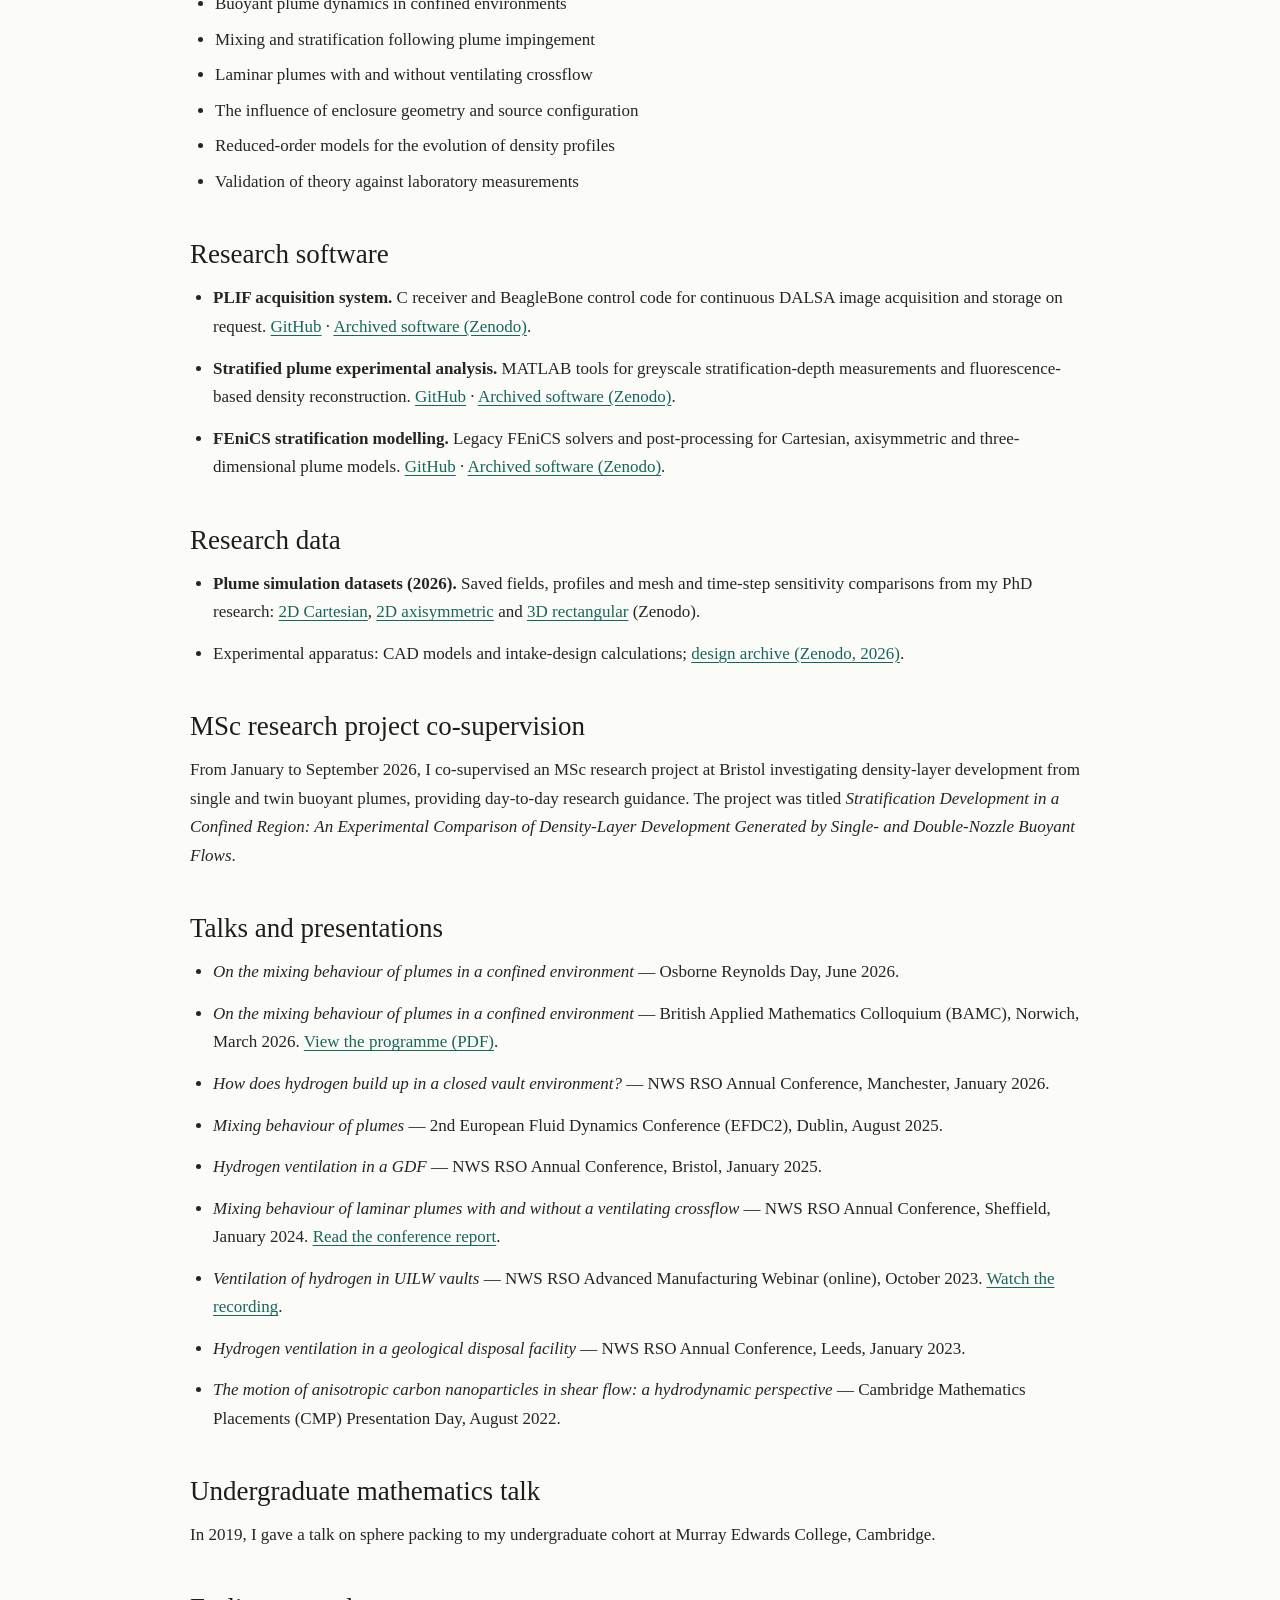
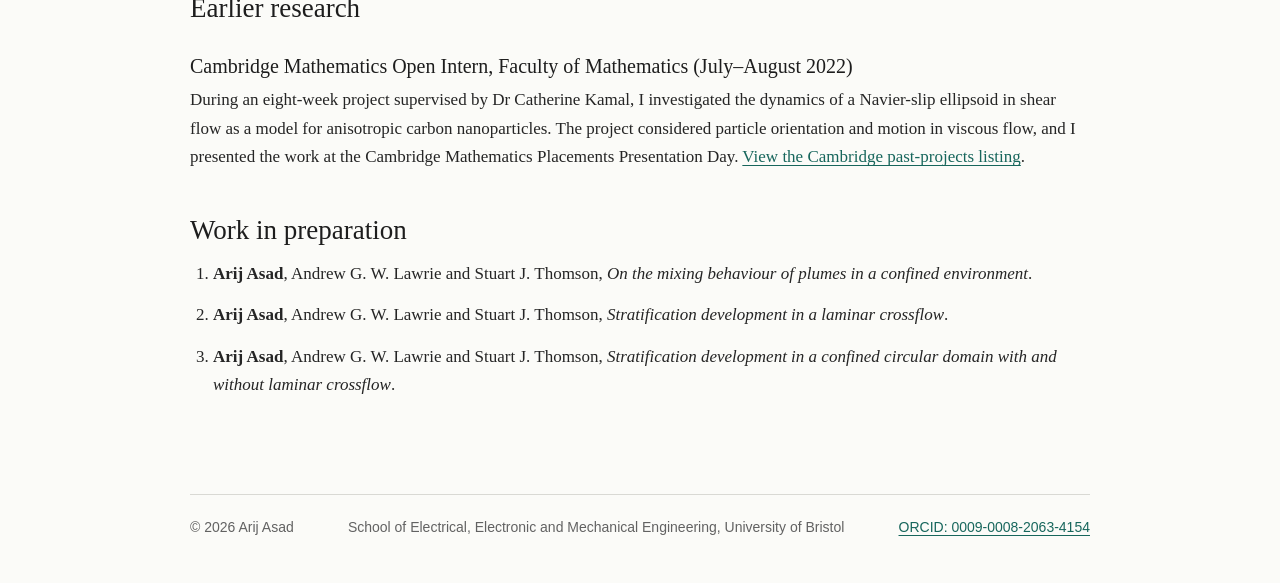
==== commit 56478621: "Use month-only thesis submission dates and streamline CV profile" ====
--- a/research/index.html
+++ b/research/index.html
@@ -20,7 +20,7 @@
     <dl class="detail-list"><dt>Institution</dt><dd>University of Bristol</dd><dt>Supervisors</dt><dd>Dr Andrew Lawrie and Dr Stuart Thomson</dd><dt>Discipline</dt><dd>Applied mathematics and fluid dynamics</dd></dl>
     <figure class="content-image"><img src="/assets/turbulent-plume-research.webp" alt="Fluorescent dye showing a plume and mixing layers in a laboratory tank" width="1600" height="1120"><figcaption>A laboratory plume visualised using planar laser-induced fluorescence.</figcaption></figure>
     <h2>PhD research</h2>
-    <p>My thesis is titled <i>Mixing behaviour of plumes</i>. I began the PhD in November 2022 and submitted my thesis on 30 October 2026. I am awaiting my viva. My PhD research is funded by Nuclear Waste Services through its Research Support Office.</p>
+    <p>My thesis is titled <i>Mixing behaviour of plumes</i>. I began the PhD in November 2022 and submitted my thesis in October 2026. I am awaiting my viva. My PhD research is funded by Nuclear Waste Services through its Research Support Office.</p>
     <p>My PhD addresses an engineering problem arising in the safe storage of nuclear waste. Water radiolysis can generate hydrogen gas, creating a safety concern if combustible or explosive mixtures accumulate within a vault. Predicting this hazard requires understanding how a lighter fluid released into a denser ambient mixes, spreads and becomes density stratified over time.</p>
     <p>I study this process experimentally using fresh water released into denser salt water. The system is dynamically analogous to hydrogen released into air, while being easier to control and measure in the laboratory. The evolving density field is obtained using planar laser-induced fluorescence.</p>
     <p>Experimental measurements are used to develop and test mathematical models for the growth of stratified layers. I also use finite-element simulations in FEniCS to examine aspects of the plume dynamics that complement the experiments.</p>
